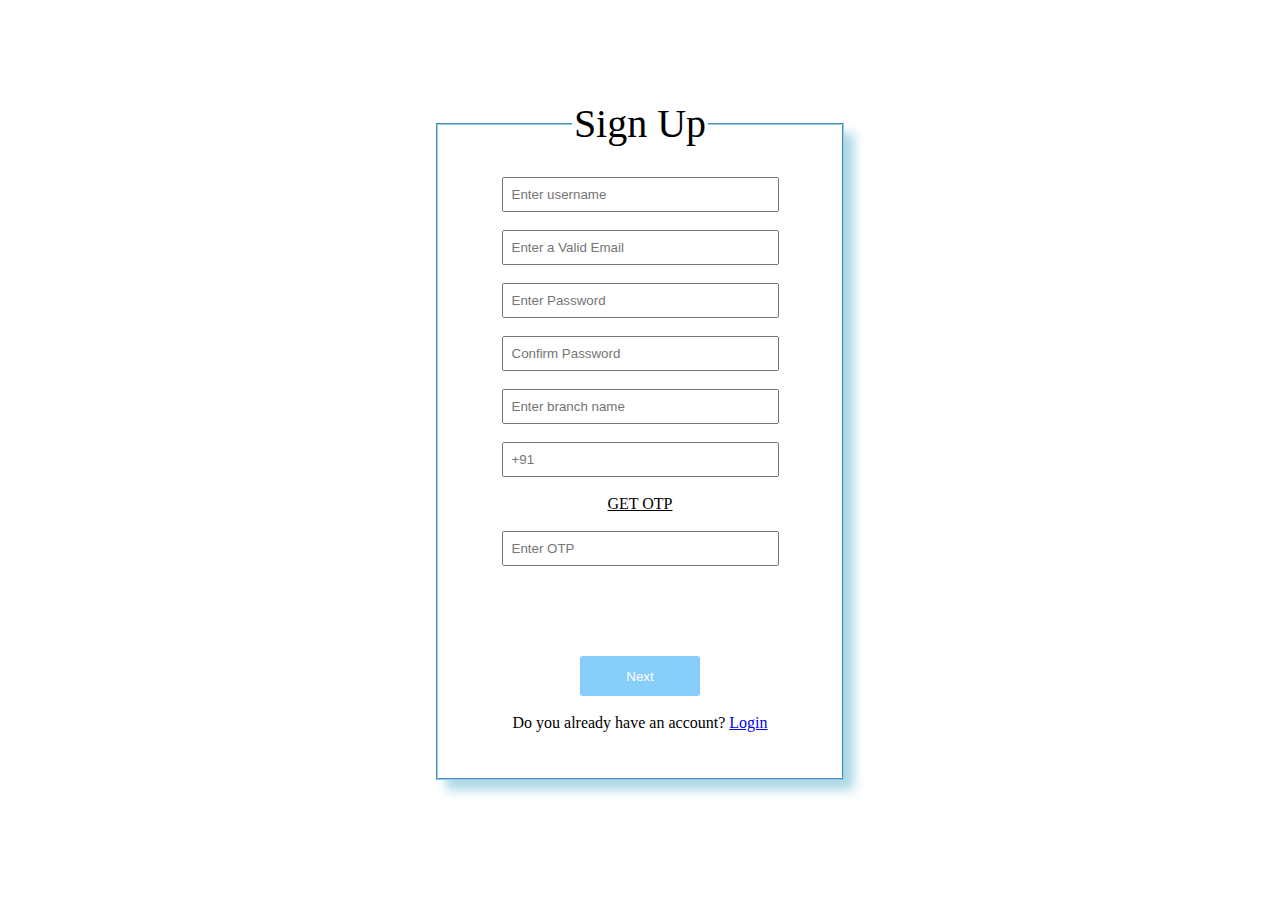
==== index.htm @ 75ab9ea9 "modify directory structure" ====
<!DOCTYPE html>
<html>
<head>
    <title>Signup</title>
    <link rel="stylesheet" href="signup.css">
    <script src="signup.js"></script>
    <script src="https://code.jquery.com/jquery-1.12.4.min.js"></script>
</head>
<body>
<form  id="frm">
    <fieldset id="fld">
        <legend>Sign Up</legend>
        <label for="pass"></label>
        <input type="text" size="30" id="username" placeholder="Enter username" maxlength="40" required><br><br>
        <label for="email"></label>
        <input type="email" size="30" id="email" placeholder="Enter a Valid Email" maxlength="30" required><br><br>

        <label for="pass"></label>
        <input type="password" size="30" id="passwd" placeholder="Enter Password" maxlength="30" required><br><br>

        <label for="pass"></label>
        <input type="password" size="30" id="confirm" placeholder="Confirm Password" maxlength="40" required><br><br>
         <label for="pass"></label>
        <input type="text" size="30" id="branch" placeholder="Enter branch name" maxlength="40" required><br><br>
      <label for="pass"></label>
        <input type="text" size="30" id="phone" placeholder="+91 "  required><br><br>
      <u>GET OTP</u>
      <br><br>
      <label for="pass"></label>
        <input type="text" size="30" id="otp" placeholder="Enter OTP" maxlength="40" required><br><br>

       
        <br><br>
        <div id = "response"></div>
        <br><br>

        <input type="button" value="Next" class="btn" onclick="signup()">
       
        <br><br>
        Do you already have an account? <a href="/login_page/login.htm">Login</a><br><br><br>

    </fieldset>
</form>
</body>
</html>
---- signup.css ----
#frm{
    text-align: center;
    font-family: Leelawadee;
}
#fld{
    width: 30%;
    box-shadow: 10px 10px 10px lightblue;
    margin: 100px auto;
    padding-top: 30px;
    border-color: lightskyblue;
}
legend{
    font-size: 40px;
}
#email{
    color: lightslategray;
}
#pass{
    color: lightslategray;
}
span{
    color: red;
}
input{
    text-align: left;
    padding: 8px;
}
input:focus{
    background-color: lavender;
}
.btn{
    background-color: lightskyblue;
    border: 0;
    border-radius: 3px;
    padding: 10px;
    width: 120px;
    height: 40px;
    cursor: pointer;
    color: white;
    transition: all 0.5s ease-in-out;
    outline: 0;
    text-align: center;
}
.btn:hover{
    background-color: dodgerblue;
    border-bottom-right-radius: 20px;
    border-top-left-radius: 20px;
}
#response_css{
    color: red;
}
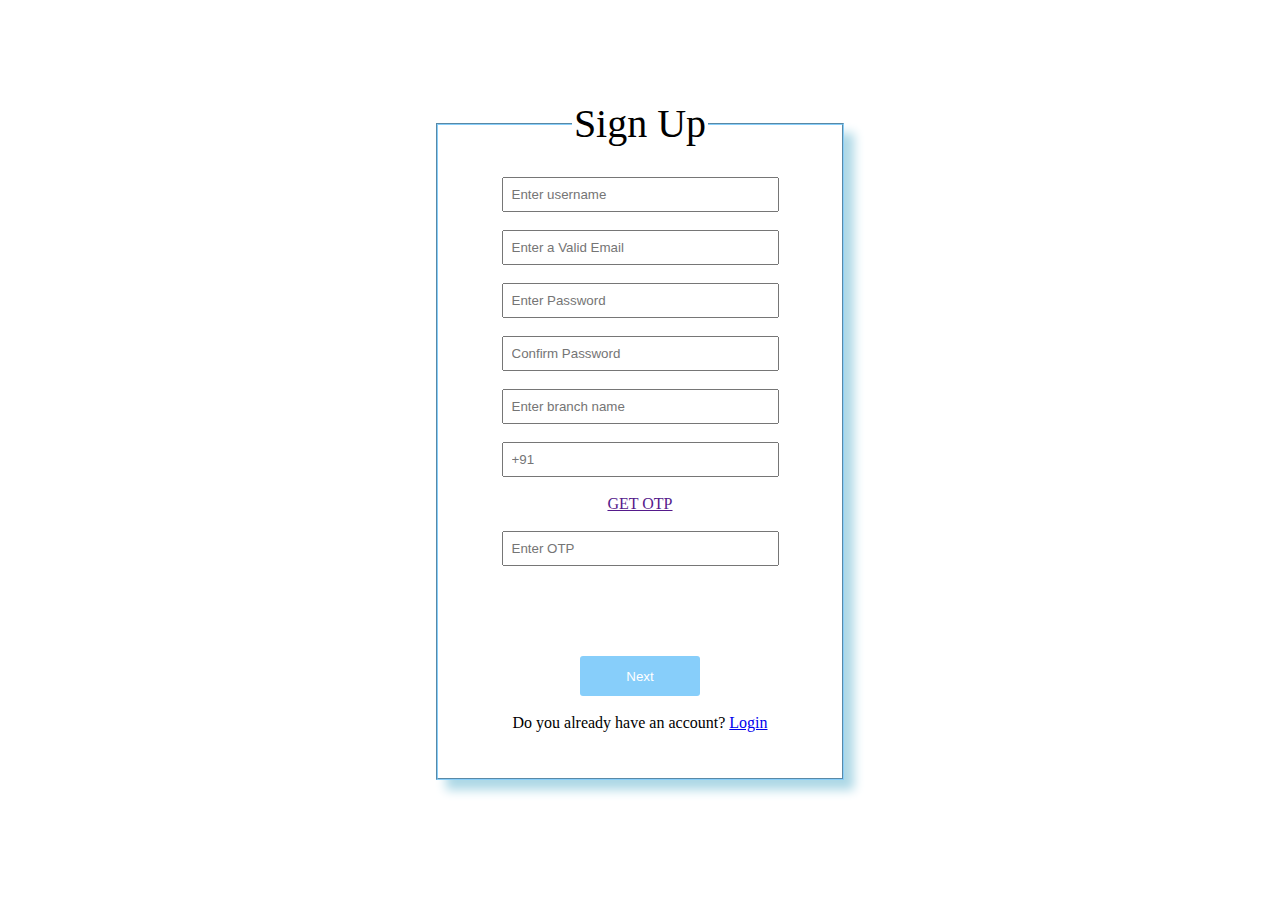
==== commit 9551ed19: "deploy the code" ====
--- a/index.htm
+++ b/index.htm
@@ -3,8 +3,12 @@
 <head>
     <title>Signup</title>
     <link rel="stylesheet" href="signup.css">
-    <script src="signup.js"></script>
+    
+    
+    <script src="/signup.js"></script> 
+    
     <script src="https://code.jquery.com/jquery-1.12.4.min.js"></script>
+    
 </head>
 <body>
 <form  id="frm">
@@ -24,7 +28,7 @@
         <input type="text" size="30" id="branch" placeholder="Enter branch name" maxlength="40" required><br><br>
       <label for="pass"></label>
         <input type="text" size="30" id="phone" placeholder="+91 "  required><br><br>
-      <u>GET OTP</u>
+      <a href = "">GET OTP</a>
       <br><br>
       <label for="pass"></label>
         <input type="text" size="30" id="otp" placeholder="Enter OTP" maxlength="40" required><br><br>
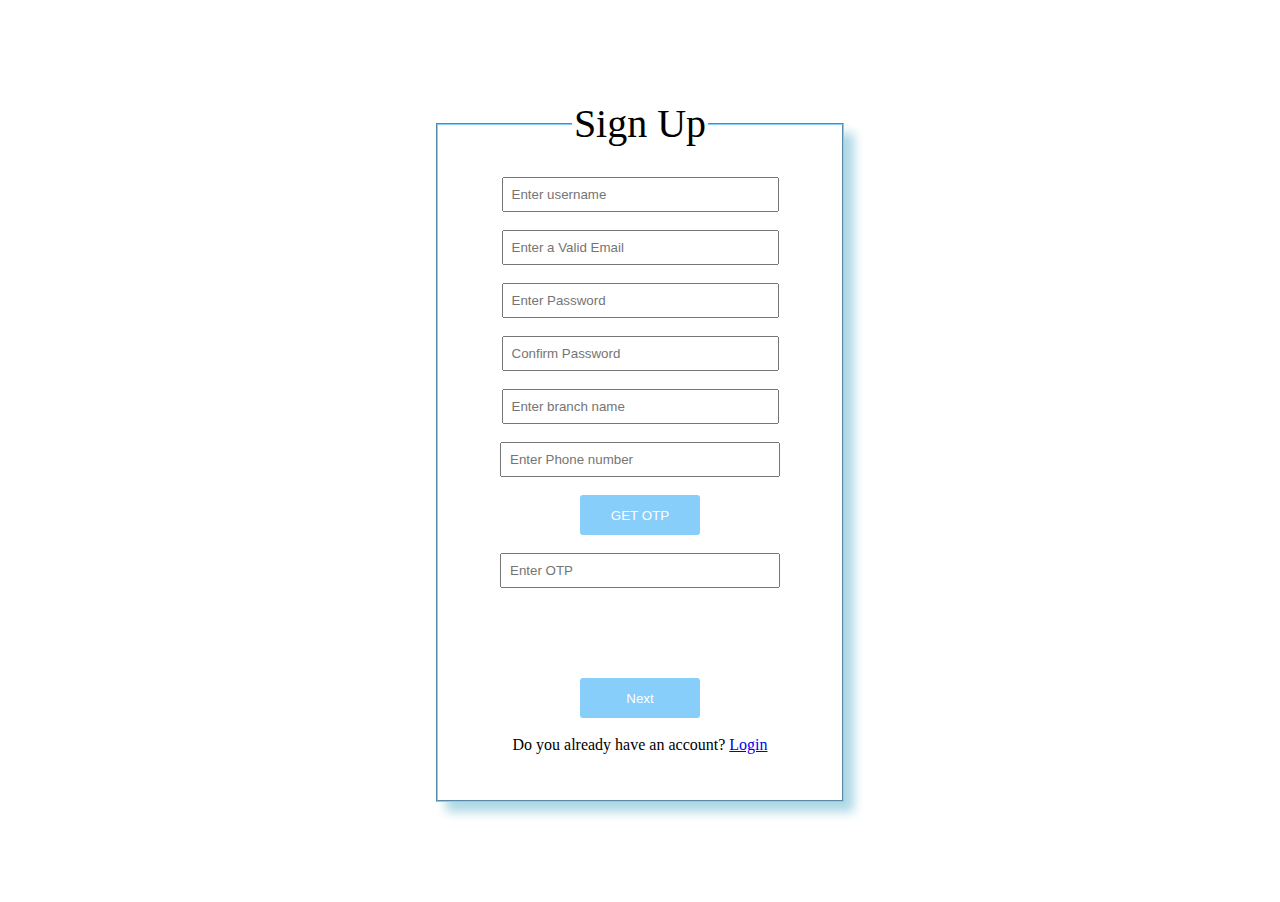
==== commit 1938f6e0: "Add phone validation" ====
--- a/index.htm
+++ b/index.htm
@@ -11,10 +11,10 @@
     
 </head>
 <body>
-<form  id="frm">
+<form  id="frm" onsubmit="return signup()">
     <fieldset id="fld">
         <legend>Sign Up</legend>
-        <label for="pass"></label>
+        <label for="pass" ></label>
         <input type="text" size="30" id="username" placeholder="Enter username" maxlength="40" required><br><br>
         <label for="email"></label>
         <input type="email" size="30" id="email" placeholder="Enter a Valid Email" maxlength="30" required><br><br>
@@ -27,18 +27,19 @@
          <label for="pass"></label>
         <input type="text" size="30" id="branch" placeholder="Enter branch name" maxlength="40" required><br><br>
       <label for="pass"></label>
-        <input type="text" size="30" id="phone" placeholder="+91 "  required><br><br>
-      <a href = "">GET OTP</a>
+        <input type="number" size="40" id="phone" placeholder="Enter Phone number"  required><br><br>
+      <input type = "button" value="GET OTP" class = "btn" onclick = "getotp()">
       <br><br>
       <label for="pass"></label>
-        <input type="text" size="30" id="otp" placeholder="Enter OTP" maxlength="40" required><br><br>
+        <input type="number" size="30" id="otp" placeholder="Enter OTP" maxlength="50" required><br><br>
 
        
         <br><br>
         <div id = "response"></div>
         <br><br>
 
-        <input type="button" value="Next" class="btn" onclick="signup()">
+        <!-- <input type="button" value="Next" class="btn" onclick="signup()" >    -->
+        <input type="submit" value="Next" class="btn"  >
        
         <br><br>
         Do you already have an account? <a href="/login_page/login.htm">Login</a><br><br><br>
--- a/signup.css
+++ b/signup.css
@@ -17,6 +17,11 @@
 }
 #pass{
     color: lightslategray;
+    
+}
+label{
+    height:50px;
+    width: 10px;
 }
 span{
     color: red;
@@ -48,4 +53,7 @@
 }
 #response_css{
     color: red;
-}+}
+#phone, #otp{
+    width:260px;
+}
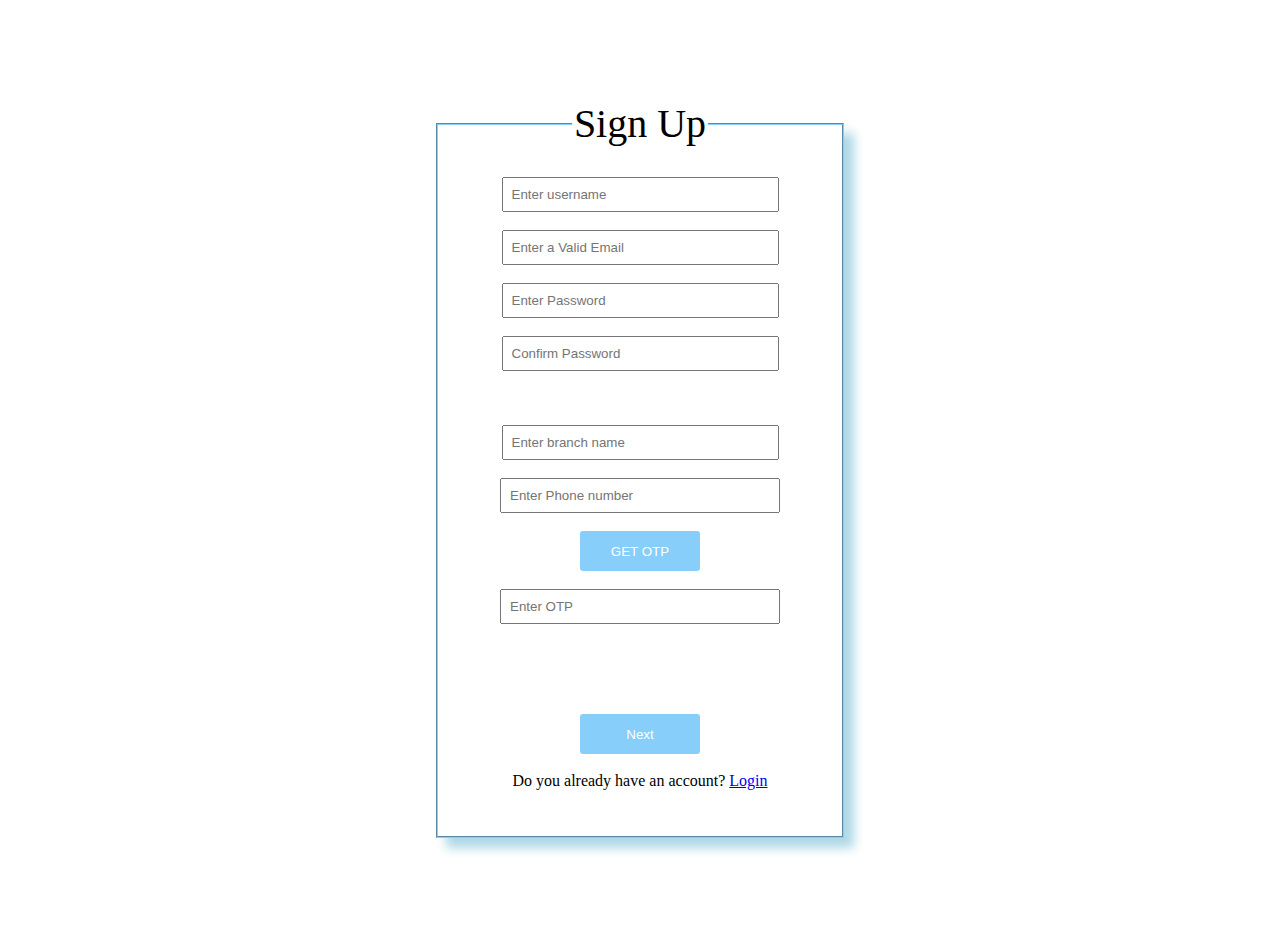
==== commit 6465684c: "Add dynamic password checking and prevent wildcards in username" ====
--- a/index.htm
+++ b/index.htm
@@ -4,27 +4,30 @@
     <title>Signup</title>
     <link rel="stylesheet" href="signup.css">
     
-    
+    <script src="https://code.jquery.com/jquery-1.12.4.min.js"></script>
+    <script src="https://ajax.googleapis.com/ajax/libs/jquery/2.1.1/jquery.min.js"></script> 
     <script src="/signup.js"></script> 
     
-    <script src="https://code.jquery.com/jquery-1.12.4.min.js"></script>
+    
+    
     
 </head>
 <body>
 <form  id="frm" onsubmit="return signup()">
     <fieldset id="fld">
         <legend>Sign Up</legend>
-        <label for="pass" ></label>
-        <input type="text" size="30" id="username" placeholder="Enter username" maxlength="40" required><br><br>
+        <label for="username" ></label>
+        <input type="text" pattern="[a-zA-Z0-9!@#$%^*_|]{1,25}"  size="30" id="username" placeholder="Enter username" maxlength="40" required><br><br>
         <label for="email"></label>
         <input type="email" size="30" id="email" placeholder="Enter a Valid Email" maxlength="30" required><br><br>
 
         <label for="pass"></label>
-        <input type="password" size="30" id="passwd" placeholder="Enter Password" maxlength="30" required><br><br>
+        <input type="password" size="30" name = "passwd" id="passwd"  placeholder="Enter Password" maxlength="30" required><br><br>
 
         <label for="pass"></label>
-        <input type="password" size="30" id="confirm" placeholder="Confirm Password" maxlength="40" required><br><br>
+        <input type="password" size="30" name = "confirm" id="confirm"  placeholder="Confirm Password" maxlength="40" required><br><br>
          <label for="pass"></label>
+         <span id='message'></span><br><br>
         <input type="text" size="30" id="branch" placeholder="Enter branch name" maxlength="40" required><br><br>
       <label for="pass"></label>
         <input type="number" size="40" id="phone" placeholder="Enter Phone number"  required><br><br>
